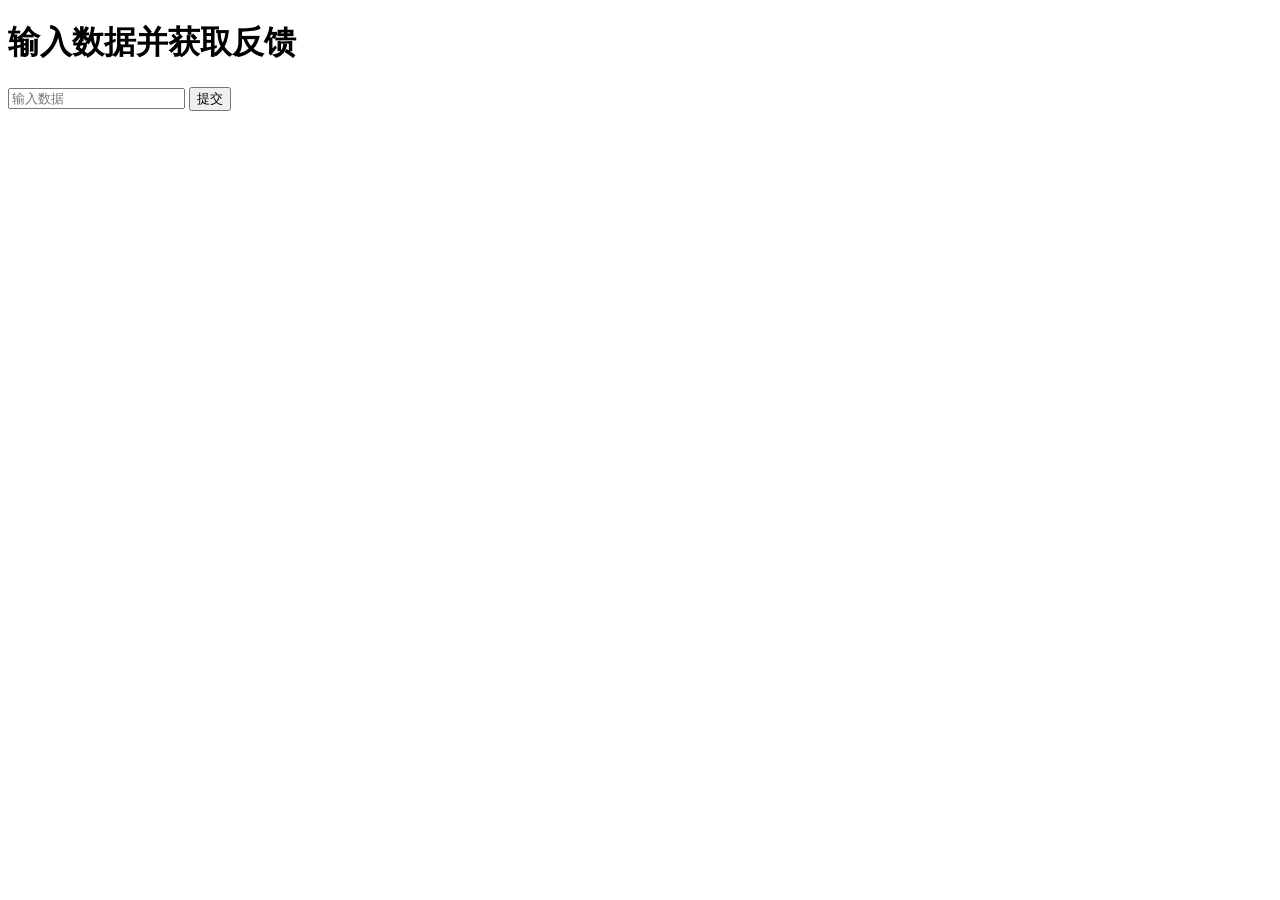
==== index.html @ 7c3383b7 "Update and rename 新建 文本文档.html to index.html" ====
<!DOCTYPE html>
<html>
<head>
  <title>网页图形化界面示例</title>
</head>
<body>
  <h1>输入数据并获取反馈</h1>
  <input type="text" id="inputData" placeholder="输入数据">
  <button id="submitButton">提交</button>
  <p id="feedback"></p>

  <script>
    // 获取输入框、按钮和反馈元素
    const inputData = document.getElementById("inputData");
    const submitButton = document.getElementById("submitButton");
    const feedback = document.getElementById("feedback");

    // 添加按钮点击事件处理程序
    submitButton.addEventListener("click", function() {
      // 获取用户输入的数据
      const userInput = inputData.value;

      // 在反馈元素中显示用户输入的数据
      feedback.textContent = "你输入的数据是：" + userInput;
    });
  </script>
</body>
</html>
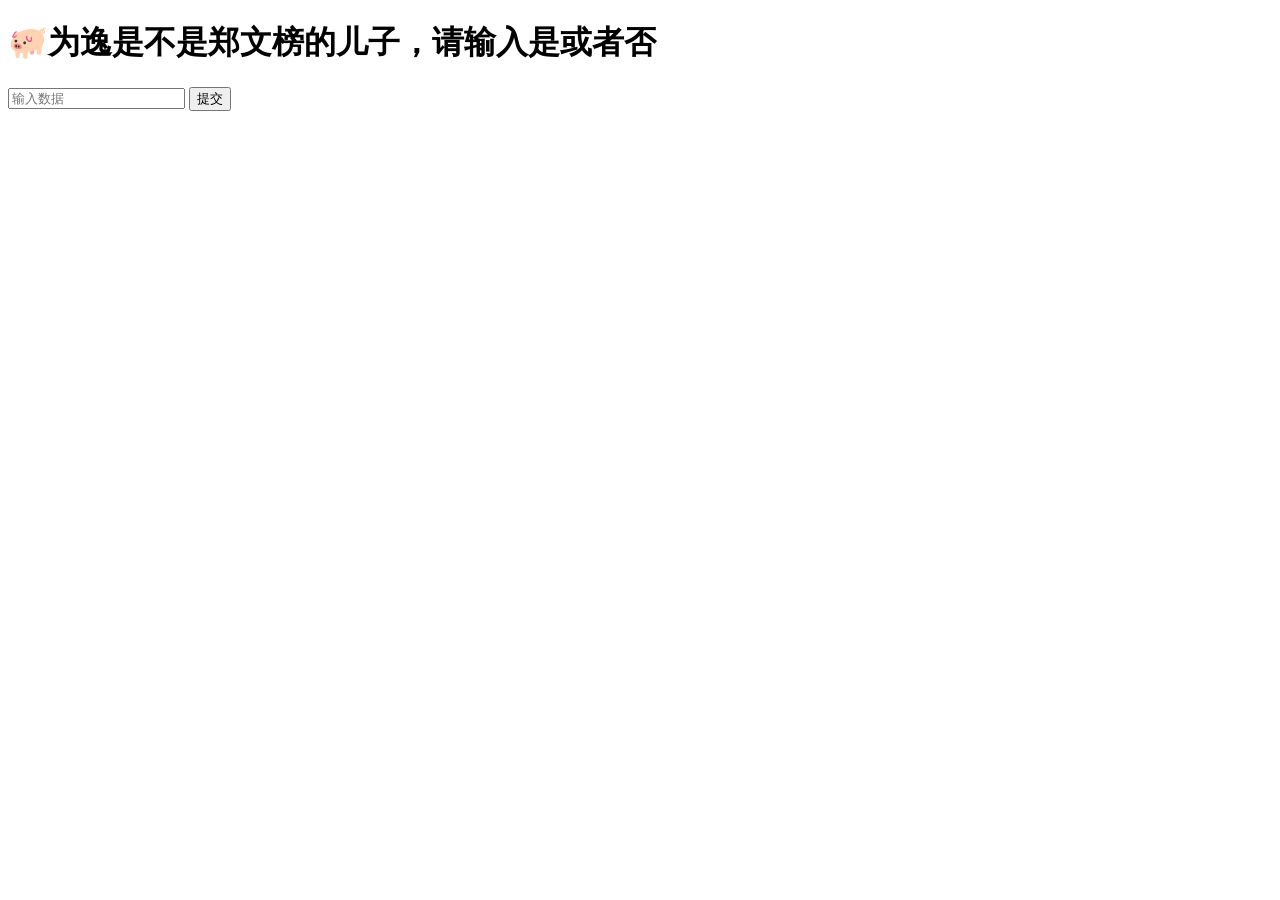
==== commit cfae876d: "Update index.html" ====
--- a/index.html
+++ b/index.html
@@ -4,7 +4,7 @@
   <title>网页图形化界面示例</title>
 </head>
 <body>
-  <h1>输入数据并获取反馈</h1>
+  <h1>🐖为逸是不是郑文榜的儿子，请输入是或者否</h1>
   <input type="text" id="inputData" placeholder="输入数据">
   <button id="submitButton">提交</button>
   <p id="feedback"></p>
@@ -19,9 +19,14 @@
     submitButton.addEventListener("click", function() {
       // 获取用户输入的数据
       const userInput = inputData.value;
-
-      // 在反馈元素中显示用户输入的数据
-      feedback.textContent = "你输入的数据是：" + userInput;
+      // 检查输入是否为"是"
+      if (userInput === "是") {
+        // 如果输入为"是"，回答正确
+        feedback.textContent = "回答正确，🐖为逸是郑文榜的儿子！";
+      } else {
+        // 如果输入不是"是"，要求重新输入
+        feedback.textContent = "请重新输入“是”";
+      }
     });
   </script>
 </body>
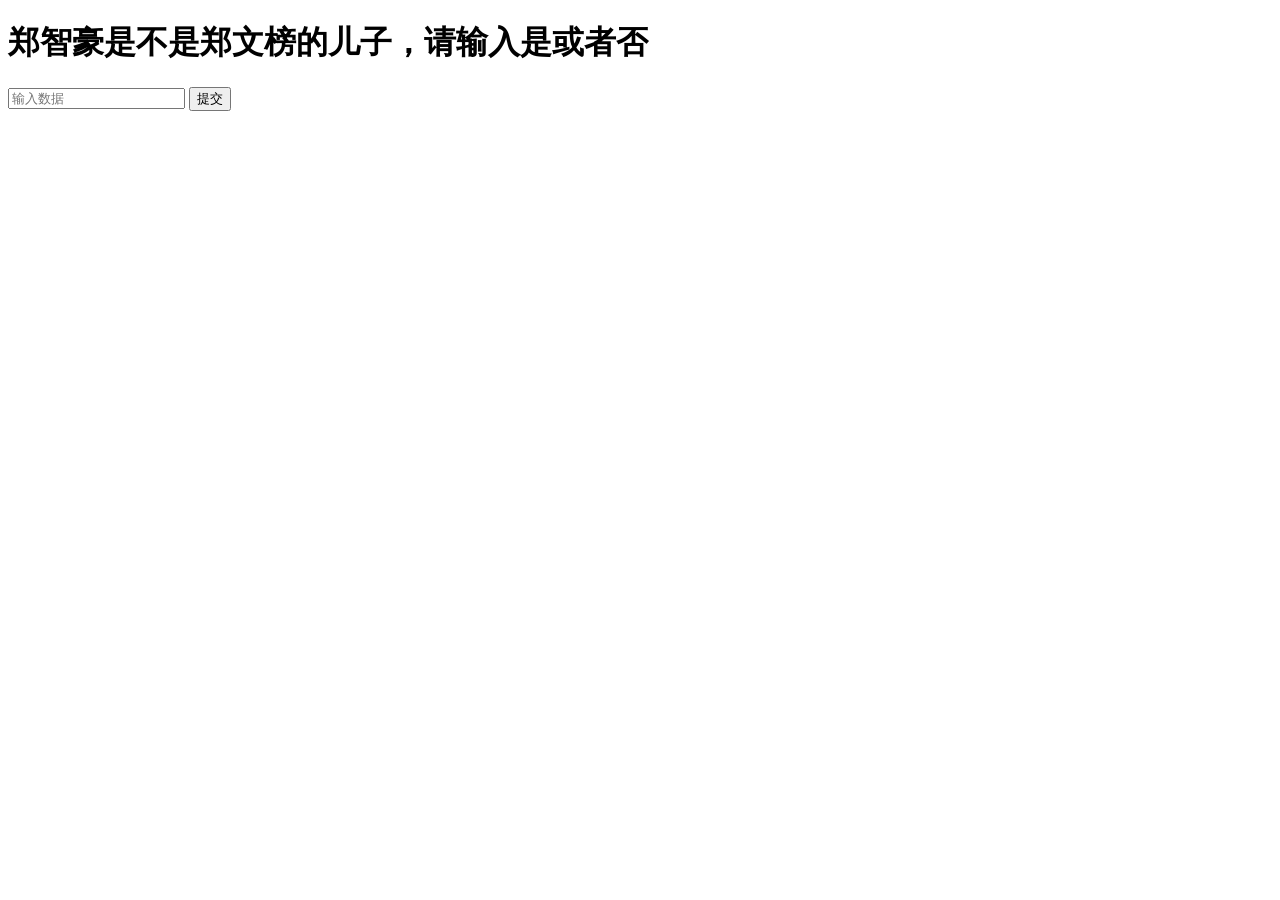
==== commit 3cdd0f4d: "Update index.html" ====
--- a/index.html
+++ b/index.html
@@ -4,7 +4,7 @@
   <title>网页图形化界面示例</title>
 </head>
 <body>
-  <h1>🐖为逸是不是郑文榜的儿子，请输入是或者否</h1>
+  <h1>郑智豪是不是郑文榜的儿子，请输入是或者否</h1>
   <input type="text" id="inputData" placeholder="输入数据">
   <button id="submitButton">提交</button>
   <p id="feedback"></p>
@@ -22,10 +22,10 @@
       // 检查输入是否为"是"
       if (userInput === "是") {
         // 如果输入为"是"，回答正确
-        feedback.textContent = "回答正确，🐖为逸是郑文榜的儿子！";
+        feedback.textContent = "回答正确，郑智豪是郑文榜的儿子！";
       } else {
         // 如果输入不是"是"，要求重新输入
-        feedback.textContent = "请重新输入“是”";
+        feedback.textContent = "回答错误，请重新输入！";
       }
     });
   </script>
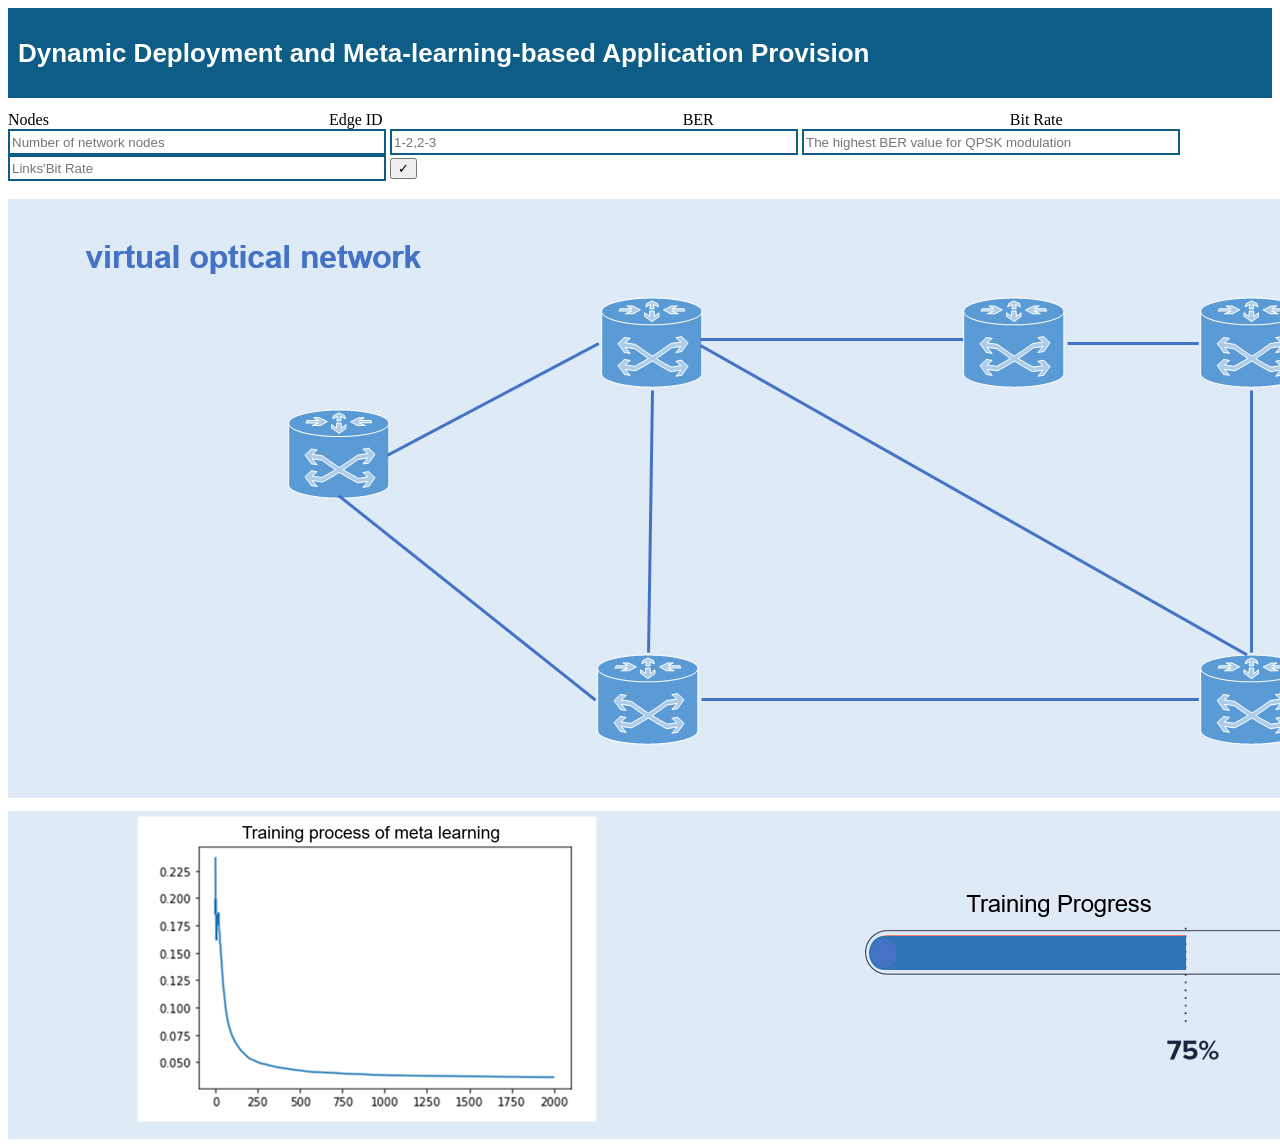
==== commit 44619c0a: "Add files via upload" ====
--- a/index.html
+++ b/index.html
@@ -1,33 +1,74 @@
 <!DOCTYPE html>
 <html>
 <head>
-  <title>网页图形化界面示例</title>
+    <title>生成图</title>
+    <script src="https://d3js.org/d3.v6.min.js"></script>
+    <link rel="stylesheet" type="text/css" href="style.css">
 </head>
 <body>
-  <h1>郑智豪是不是郑文榜的儿子，请输入是或者否</h1>
-  <input type="text" id="inputData" placeholder="输入数据">
-  <button id="submitButton">提交</button>
-  <p id="feedback"></p>
+    <div class="header">
+        <h1>Dynamic Deployment and Meta-learning-based Application Provision</h1><br>
+    </div>
+    <div id="input-container">
+        <div>  
+            <label for="nodes-input">Nodes &nbsp;&nbsp&nbsp;&nbsp&nbsp;&nbsp&nbsp;&nbsp;&nbsp;&nbsp&nbsp;&nbsp&nbsp;&nbsp&nbsp;&nbsp;&nbsp;&nbsp&nbsp;&nbsp&nbsp;&nbsp&nbsp;&nbsp;&nbsp;&nbsp&nbsp;&nbsp&nbsp;&nbsp&nbsp;&nbsp;&nbsp;&nbsp&nbsp;&nbsp&nbsp;&nbsp&nbsp;&nbsp;&nbsp;&nbsp&nbsp;&nbsp&nbsp;&nbsp&nbsp;&nbsp;&nbsp;&nbsp&nbsp;&nbsp;</label>
+            <label for="edges-input">&nbsp;&nbsp&nbsp;&nbsp&nbsp;&nbsp&nbsp;&nbsp;&nbsp;&nbsp&nbsp;&nbsp&nbsp;&nbsp&nbsp;&nbsp;Edge ID</label>
+            <label for="edges-input">&nbsp;&nbsp&nbsp;&nbsp&nbsp;&nbsp&nbsp;&nbsp;&nbsp;&nbsp&nbsp;&nbsp&nbsp;&nbsp&nbsp;&nbsp;&nbsp&nbsp;&nbsp&nbsp;&nbsp&nbsp;&nbsp;&nbsp&nbsp;&nbsp&nbsp;&nbsp;&nbsp&nbsp;&nbsp&nbsp;&nbsp&nbsp;&nbsp&nbsp;&nbsp;&nbsp&nbsp;&nbsp&nbsp;&nbsp&nbsp;&nbsp;&nbsp&nbsp;&nbsp&nbsp;&nbsp&nbsp;&nbsp;&nbsp&nbsp;&nbsp&nbsp;&nbsp&nbsp;&nbsp;&nbsp&nbsp;&nbsp&nbsp;&nbsp&nbsp;&nbsp;&nbsp&nbsp;&nbsp&nbsp;&nbsp&nbsp;&nbsp;&nbsp&nbsp;BER</label>
+            <label for="edges-input">&nbsp;&nbsp&nbsp;&nbsp&nbsp;&nbsp&nbsp;&nbsp;&nbsp;&nbsp&nbsp;&nbsp;&nbsp&nbsp;&nbsp&nbsp;&nbsp&nbsp;&nbsp;&nbsp&nbsp;&nbsp&nbsp;&nbsp&nbsp;&nbsp;&nbsp;&nbsp&nbsp;&nbsp&nbsp;&nbsp&nbsp;&nbsp;&nbsp&nbsp;&nbsp&nbsp;&nbsp&nbsp;&nbsp;&nbsp&nbsp;&nbsp&nbsp;&nbsp&nbsp;&nbsp;&nbsp&nbsp;&nbsp&nbsp;&nbsp&nbsp;&nbsp;&nbsp&nbsp;&nbsp&nbsp;&nbsp&nbsp;&nbsp;&nbsp&nbsp;&nbsp&nbsp;&nbsp&nbsp;&nbsp&nbsp;&nbsp&nbsp;&nbsp;Bit Rate</label><br>
+            <input id="nodes-input" type="text" placeholder="Number of network nodes"  style="width: 370px; height: 20px;border: 2px solid rgba(0, 85, 128, 0.95);" />
+            <!-- <label for="edges-input">Edge</label><br> -->     
+            <input id="edges-input" type="text" placeholder="1-2,2-3"  style="width: 400px; height: 20px;border: 2px solid rgba(0, 85, 128, 0.95);"/>
+            <input id="edges-input" type="text" placeholder="The highest BER value for QPSK modulation"  style="width: 370px; height: 20px;border: 2px solid rgba(0, 85, 128, 0.95);"/>
+            <input id="edges-input" type="text" placeholder="Links'Bit Rate"  style="width: 370px; height: 20px;border: 2px solid rgba(0, 85, 128, 0.95);"/>
+            <button id="generate-button">✓</button>
+        </div>
+        <br>
+    </div>
+    <section class  = "shop">
+    <img src="组合图片.png" alt="Your Image" />   
+    <!-- <div class="info">
+        <label for="nodes-input">Nodes </label><br>
+        <input id="edges-input" type="text" placeholder="1-2,2-3"  style="width: 400px; height: 20px;border: 2px solid rgba(0, 85, 128, 0.95);"/>
+        <h2>woshinidie</h2>
+    </div> -->
+    <div class="rectangle">
+        <h2 style="color: rgba(0, 85, 128, 0.95);">Predict BER</h2>
+        <label for="nodes-input">Symbol Rate</label>
+        <input id="edges-input" type="text"  style="width: 370px; height: 20px;border: 2px solid rgba(0, 85, 128, 0.95);"/>
+        <br>
+        <label for="nodes-input">Modulation Format</label>
+        <input id="edges-input" type="text"   style="width: 370px; height: 20px;border: 2px solid rgba(0, 85, 128, 0.95);"/>
+        <br>
+        <label for="nodes-input">Nnumber of EDFAs</label>
+        <input id="edges-input" type="text"  style="width: 370px; height: 20px;border: 2px solid rgba(0, 85, 128, 0.95);"/>
+        <label for="nodes-input">EDFA current1</label>
+        <input id="edges-input" type="text"  style="width: 370px; height: 20px;border: 2px solid rgba(0, 85, 128, 0.95);"/>
+        <label for="nodes-input">EDFA current2</label>
+        <input id="edges-input" type="text"   style="width: 370px; height: 20px;border: 2px solid rgba(0, 85, 128, 0.95);"/>
+        <button id="generate-button">✓</button>
+        <label for="nodes-input">Predict BER</label>
+        <input id="edges-input" type="text"   style="width: 190px; height: 20px;border: 2px solid rgba(0, 85, 128, 0.95);"/>
+    </div>  
+    </section>
+    <!-- <div class="outer-box">
+        <div class="inner-box">
+            <img src="图片2.png" alt="Your Image" width="590" height="350" />
+            <img src="进度条.png" alt="Your Image" width="490" height="250" />
+        </div>
+      </div> -->
 
-  <script>
-    // 获取输入框、按钮和反馈元素
-    const inputData = document.getElementById("inputData");
-    const submitButton = document.getElementById("submitButton");
-    const feedback = document.getElementById("feedback");
-
-    // 添加按钮点击事件处理程序
-    submitButton.addEventListener("click", function() {
-      // 获取用户输入的数据
-      const userInput = inputData.value;
-      // 检查输入是否为"是"
-      if (userInput === "是") {
-        // 如果输入为"是"，回答正确
-        feedback.textContent = "回答正确，郑智豪是郑文榜的儿子！";
-      } else {
-        // 如果输入不是"是"，要求重新输入
-        feedback.textContent = "回答错误，请重新输入！";
-      }
-    });
-  </script>
+    <script src="your-script.js"></script> 
+    <style>
+        .circle {
+          width: 20px;
+          height: 20px;
+          background-color: #3498db;
+          border-radius: 50%;
+          display: inline-block;
+          margin: 5px;
+        }
+    </style>
 </body>
 </html>
+
+<!-- <div id="graph-container" style="border: 2px solid #000; width: 797px; height: 400px; padding: 10px;margin-top: 20px;"> -->
--- a/style.css
+++ b/style.css
@@ -0,0 +1,115 @@
+/* styles.css */
+.custom-image {
+    width: 200px;
+    height: 150px;
+  }
+  .circle {
+    width: 100px;
+    height: 100px;
+    background-image: url('your-custom-image.png');
+    background-size: cover;
+    display: inline-flex;
+    align-items: center;
+    justify-content: center;
+    margin: 10px;
+  }
+.header {
+    line-height: 80px; /* 设置行高等于容器高度 *
+    width: 2300px; /* 设置宽度为300像素 */
+    height: 70px; /* 设置高度为50像素 */
+    background-color: rgba(0, 85, 128, 0.95);
+    color: white;
+    padding: 10px; /* 可以根据需要调整上下左右的内边距 */
+    text-align: left; /* 文本居中对齐 */
+    font-size: 13px; /* 字体大小 */
+    display: flex; /* 使用 Flex 布局 */
+    align-items: center;
+    font-family: Arial, sans-serif;
+    font-weight: normal; /* 设置字体不加粗 */
+    margin-bottom: 1em;
+}
+.input-container {
+  display: flex; /* 使用 Flex 布局使输入框和按钮在同一行 */
+  align-items: center; /* 垂直居中对齐 */
+  margin: 10px;
+}
+
+#nodes-input {
+  width: 370px;
+  height: 20px;
+}
+.shop{
+  display: flex;
+}
+.shop img{
+  width: 1700px; /* 宽度 */
+  height: 940px;
+}
+
+.rectangle {
+  width: 400px; /* 宽度 */
+  height: 900px; /* 高度 */
+  border: 2px solid transparent; /* 边框 */
+  padding: 10px; /* 内边距，可根据需要调整 */
+  background-color: rgba(222, 235, 247); /* 背景颜色（橙色） */
+}
+.rectangle h2 {
+  font-size: 24px;
+  margin-top: 10px;
+}
+.figure {
+  margin: 0;
+  width: 1400px;
+  height: 350px; /* 高度 */
+  border: 2px solid   rgba(222, 235, 247); /* 边框 */
+  padding: 0px; /* 内边距，可根据需要调整 */
+}
+.rectangle input {
+  width: 100%; /* 使输入框占满容器宽度 */
+  margin-bottom: 30px; /* 增加输入框之间的间距，可根据需要调整 */
+}
+/* #submit-button {
+  background-color: white;
+  color: rgba(0, 128, 77, 0.95);
+  border: none;
+  padding: 5px 10px;
+  cursor: pointer;
+}
+.input-with-icon {
+  position: relative;
+} */
+
+/* .input-with-icon input::before {
+  content: "✓";
+  position: absolute;
+  top: 5px;
+  right: 5px;
+  cursor: pointer;
+} */
+
+
+
+.outer-box {
+  border: 2px solid  #f0f0f0;
+  width: 2500px; /* 设置外部矩形框的宽度 */
+  height: 400px; /* 设置外部矩形框的高度 */
+  background-color:   #f0f0f0; /* 设置外部矩形框的背景颜色（灰色） */
+  display: flex;
+  padding: auto;
+  align-items: left;
+  text-align: left;
+  justify-content: center;
+}
+.inner-box img {
+  margin-right: 40px; /* 在第一个图片的右侧添加20px的间距 */
+}
+
+.inner-box {
+  border: 2px solid  #f0f0f0;
+  width: 2480px; /* 设置内部矩形框的宽度 */
+  height: 375px; /* 设置内部矩形框的高度 */
+  background-color: #fff; /* 设置内部矩形框的背景颜色（白色） */
+  text-align: left;
+  line-height: 100px;
+  margin-right: 20px; /* 右边距为20px，您可以根据需要调整间距值 */
+}
